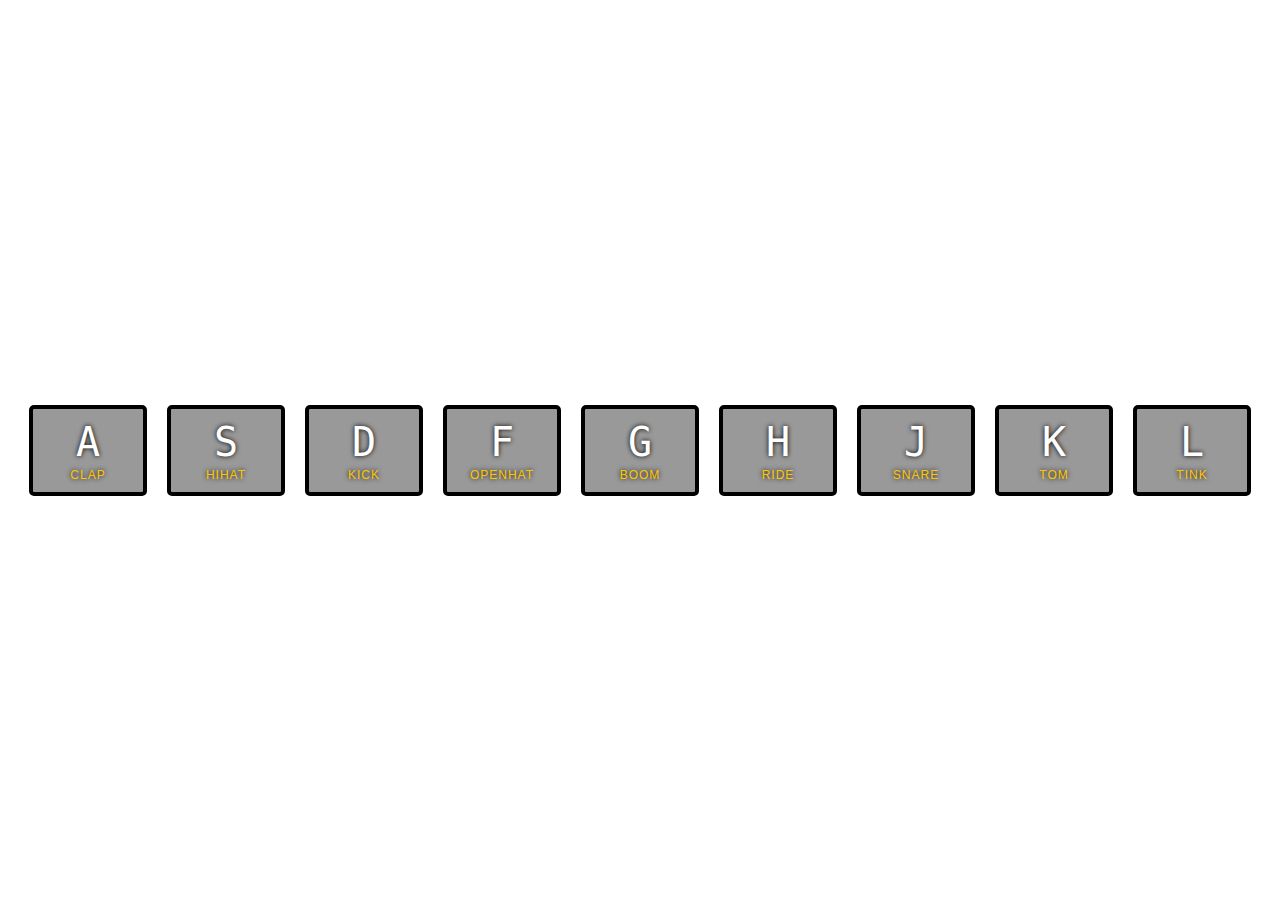
==== index.html @ 5b456f1d "prepare/org directories" ====
<!DOCTYPE html>
<html lang="en">
<head>
  <meta charset="UTF-8">
  <title>JS Drum Kit</title>
  <link rel="stylesheet" href="style.css">
</head>
<body>


  <div class="keys">
    <div data-key="65" class="key">
      <kbd>A</kbd>
      <span class="sound">clap</span>
    </div>
    <div data-key="83" class="key">
      <kbd>S</kbd>
      <span class="sound">hihat</span>
    </div>
    <div data-key="68" class="key">
      <kbd>D</kbd>
      <span class="sound">kick</span>
    </div>
    <div data-key="70" class="key">
      <kbd>F</kbd>
      <span class="sound">openhat</span>
    </div>
    <div data-key="71" class="key">
      <kbd>G</kbd>
      <span class="sound">boom</span>
    </div>
    <div data-key="72" class="key">
      <kbd>H</kbd>
      <span class="sound">ride</span>
    </div>
    <div data-key="74" class="key">
      <kbd>J</kbd>
      <span class="sound">snare</span>
    </div>
    <div data-key="75" class="key">
      <kbd>K</kbd>
      <span class="sound">tom</span>
    </div>
    <div data-key="76" class="key">
      <kbd>L</kbd>
      <span class="sound">tink</span>
    </div>
  </div>

  <audio data-key="65" src="assets/sounds/clap.wav"></audio>
  <audio data-key="83" src="assets/sounds/hihat.wav"></audio>
  <audio data-key="68" src="assets/sounds/kick.wav"></audio>
  <audio data-key="70" src="assets/sounds/openhat.wav"></audio>
  <audio data-key="71" src="assets/sounds/boom.wav"></audio>
  <audio data-key="72" src="assets/sounds/ride.wav"></audio>
  <audio data-key="74" src="assets/sounds/snare.wav"></audio>
  <audio data-key="75" src="assets/sounds/tom.wav"></audio>
  <audio data-key="76" src="assets/sounds/tink.wav"></audio>

<script>
  window.addEventListener('keydown', function(e) {
    const audio = document.querySelector(`audio[data-key="${e.keyCode}"]`);
    if (!audio) return; // stop the function from running all together
    audio.currentTime = 0; // rewind to the start
    audio.play();
  });
</script>

<script src="assets/script/script.js"></script>
</body>
</html>
---- style.css ----
html {
  font-size: 10px;
  background: url(http://i.imgur.com/b9r5sEL.jpg) bottom center;
  background-size: cover;
}
body,html {
  margin: 0;
  padding: 0;
  font-family: sans-serif;
}

.keys {
  display: flex;
  flex: 1;
  min-height: 100vh;
  align-items: center;
  justify-content: center;
}

.key {
  border: .4rem solid black;
  border-radius: .5rem;
  margin: 1rem;
  font-size: 1.5rem;
  padding: 1rem .5rem;
  transition: all .07s ease;
  width: 10rem;
  text-align: center;
  color: white;
  background: rgba(0,0,0,0.4);
  text-shadow: 0 0 .5rem black;
}

.playing {
  transform: scale(1.1);
  border-color: #ffc600;
  box-shadow: 0 0 1rem #ffc600;
}

kbd {
  display: block;
  font-size: 4rem;
}

.sound {
  font-size: 1.2rem;
  text-transform: uppercase;
  letter-spacing: .1rem;
  color: #ffc600;
}
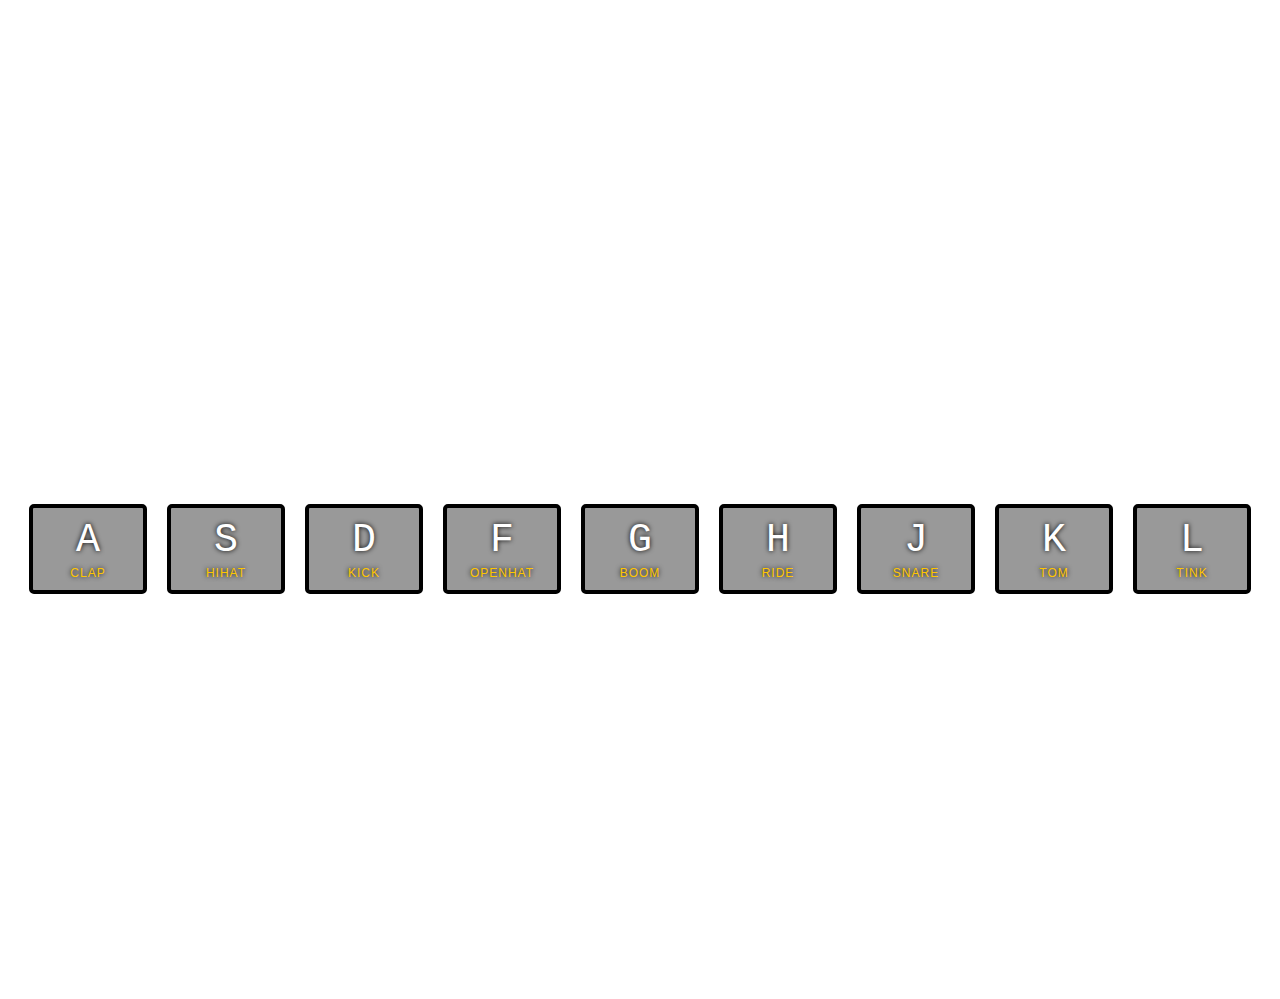
==== commit 856d20bf: "update h1" ====
--- a/index.html
+++ b/index.html
@@ -7,6 +7,7 @@
 </head>
 <body>
 
+  <h1>Tap the appropriate key to play a sound.</h1>
 
   <div class="keys">
     <div data-key="65" class="key">
@@ -58,12 +59,25 @@
   <audio data-key="76" src="assets/sounds/tink.wav"></audio>
 
 <script>
-  window.addEventListener('keydown', function(e) {
+
+  
+  function playSound(e) {
     const audio = document.querySelector(`audio[data-key="${e.keyCode}"]`);
+    const key = document.querySelector(`.key[data-key="${e.keyCode}"]`);
     if (!audio) return; // stop the function from running all together
     audio.currentTime = 0; // rewind to the start
     audio.play();
-  });
+    key.classList.add('playing'); //add css class on press
+  }
+  function removeTransition(e) {
+    if (e.propertyName !== 'transform') return; //skip it if it's not a transform
+    this.classList.remove('playing'); //
+  }
+
+  const keys = document.querySelectorAll('.key');
+  keys.forEach(key => key.addEventListener('transitionend', removeTransition));
+  window.addEventListener('keydown', playSound);
+
 </script>
 
 <script src="assets/script/script.js"></script>
--- a/style.css
+++ b/style.css
@@ -7,6 +7,12 @@
   margin: 0;
   padding: 0;
   font-family: sans-serif;
+}
+
+h1 {
+  color: white;
+  font-size: 4rem;
+  text-align: center;
 }
 
 .keys {
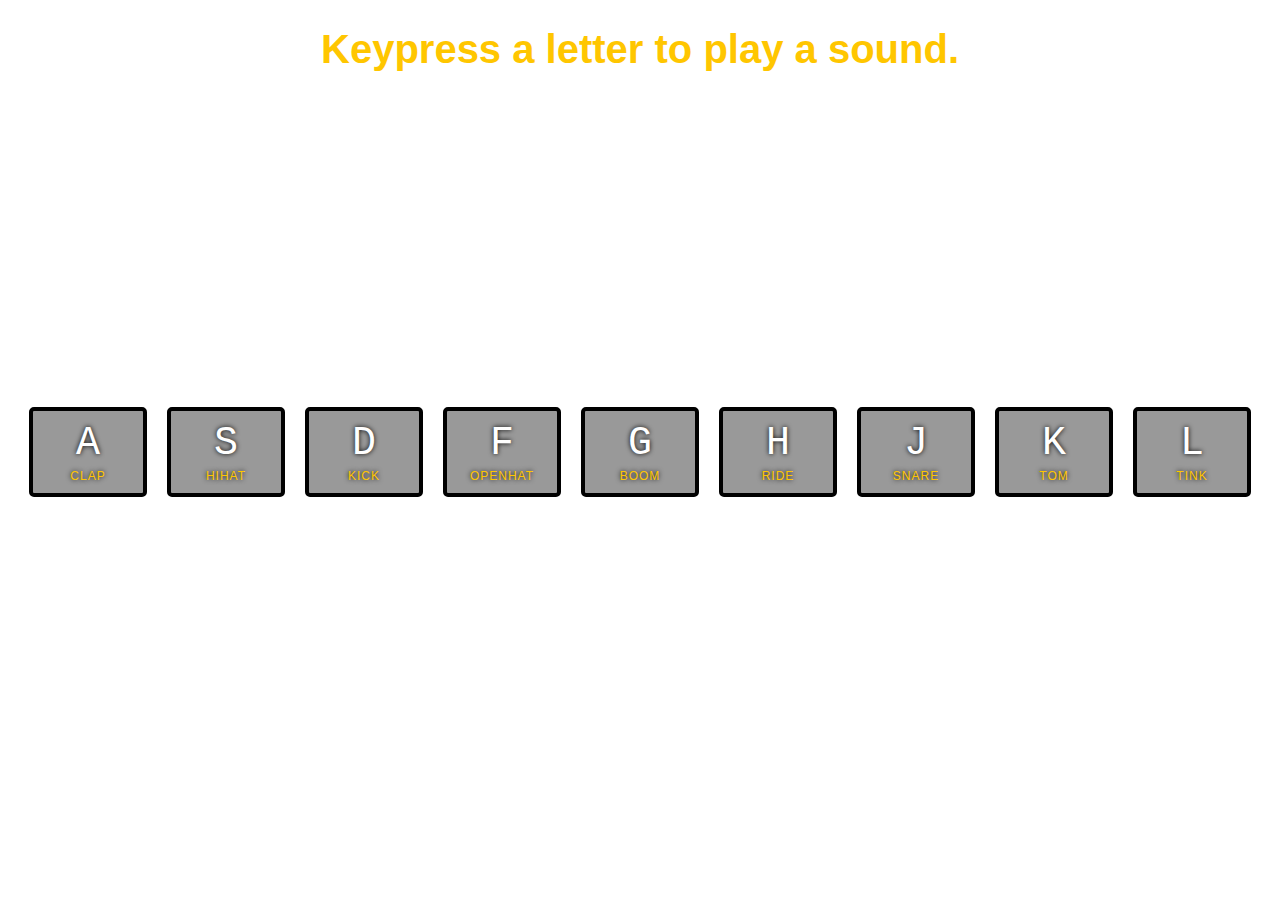
==== commit d072f14a: "org folders" ====
--- a/index.html
+++ b/index.html
@@ -7,7 +7,7 @@
 </head>
 <body>
 
-  <h1>Tap the appropriate key to play a sound.</h1>
+  <h1>Keypress a letter to play a sound.</h1>
 
   <div class="keys">
     <div data-key="65" class="key">
@@ -58,28 +58,7 @@
   <audio data-key="75" src="assets/sounds/tom.wav"></audio>
   <audio data-key="76" src="assets/sounds/tink.wav"></audio>
 
-<script>
-
-  
-  function playSound(e) {
-    const audio = document.querySelector(`audio[data-key="${e.keyCode}"]`);
-    const key = document.querySelector(`.key[data-key="${e.keyCode}"]`);
-    if (!audio) return; // stop the function from running all together
-    audio.currentTime = 0; // rewind to the start
-    audio.play();
-    key.classList.add('playing'); //add css class on press
-  }
-  function removeTransition(e) {
-    if (e.propertyName !== 'transform') return; //skip it if it's not a transform
-    this.classList.remove('playing'); //
-  }
-
-  const keys = document.querySelectorAll('.key');
-  keys.forEach(key => key.addEventListener('transitionend', removeTransition));
-  window.addEventListener('keydown', playSound);
-
-</script>
-
+<script src="https://code.jquery.com/jquery-3.1.1.js"></script>
 <script src="assets/script/script.js"></script>
 </body>
 </html>
--- a/style.css
+++ b/style.css
@@ -10,9 +10,11 @@
 }
 
 h1 {
-  color: white;
+  position: relative;
+  color: #ffc600;
   font-size: 4rem;
   text-align: center;
+  margin-bottom: -70px;
 }
 
 .keys {
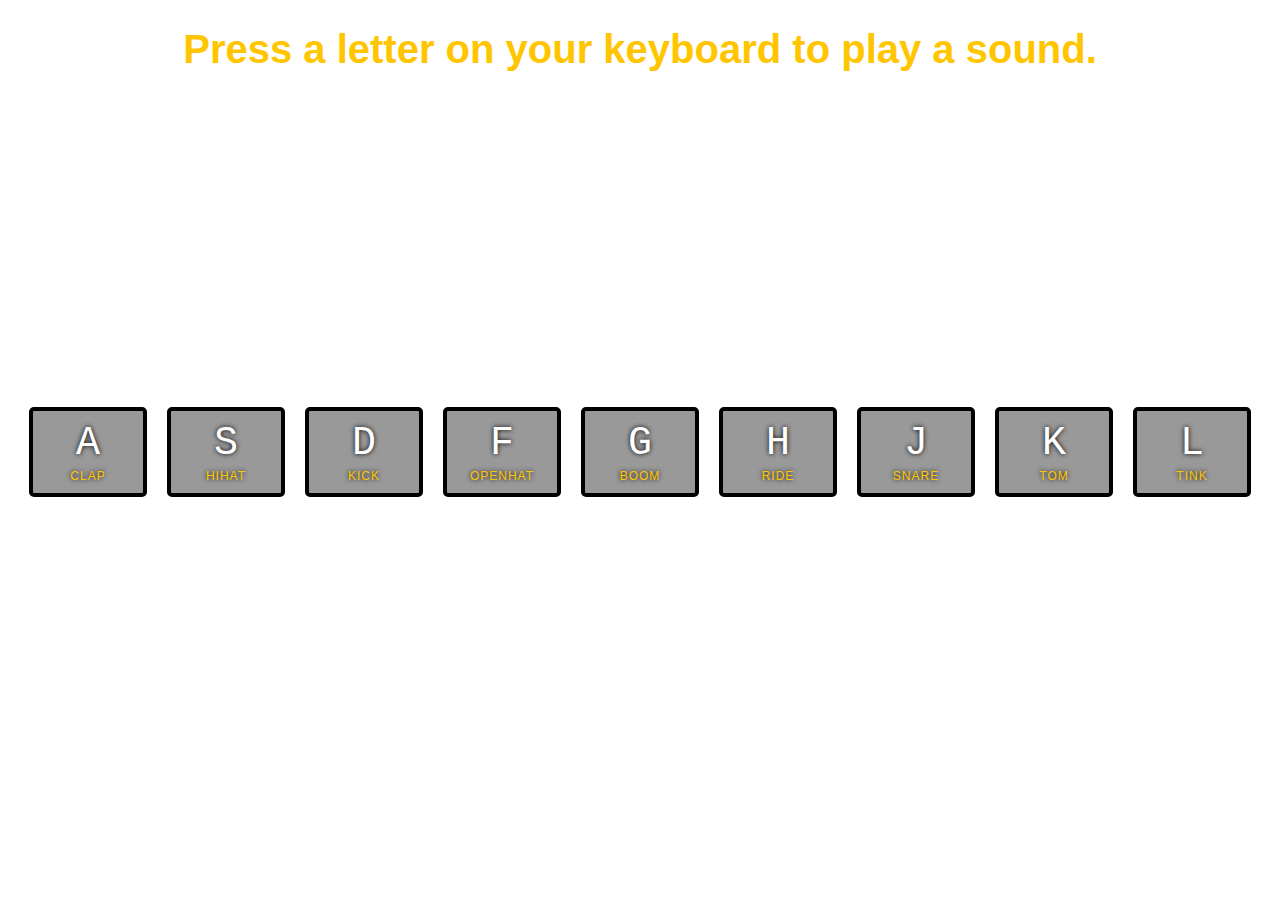
==== commit 09ff13b7: "instruction change" ====
--- a/index.html
+++ b/index.html
@@ -7,7 +7,7 @@
 </head>
 <body>
 
-  <h1>Keypress a letter to play a sound.</h1>
+  <h1>Press a letter on your keyboard to play a sound.</h1>
 
   <div class="keys">
     <div data-key="65" class="key">
